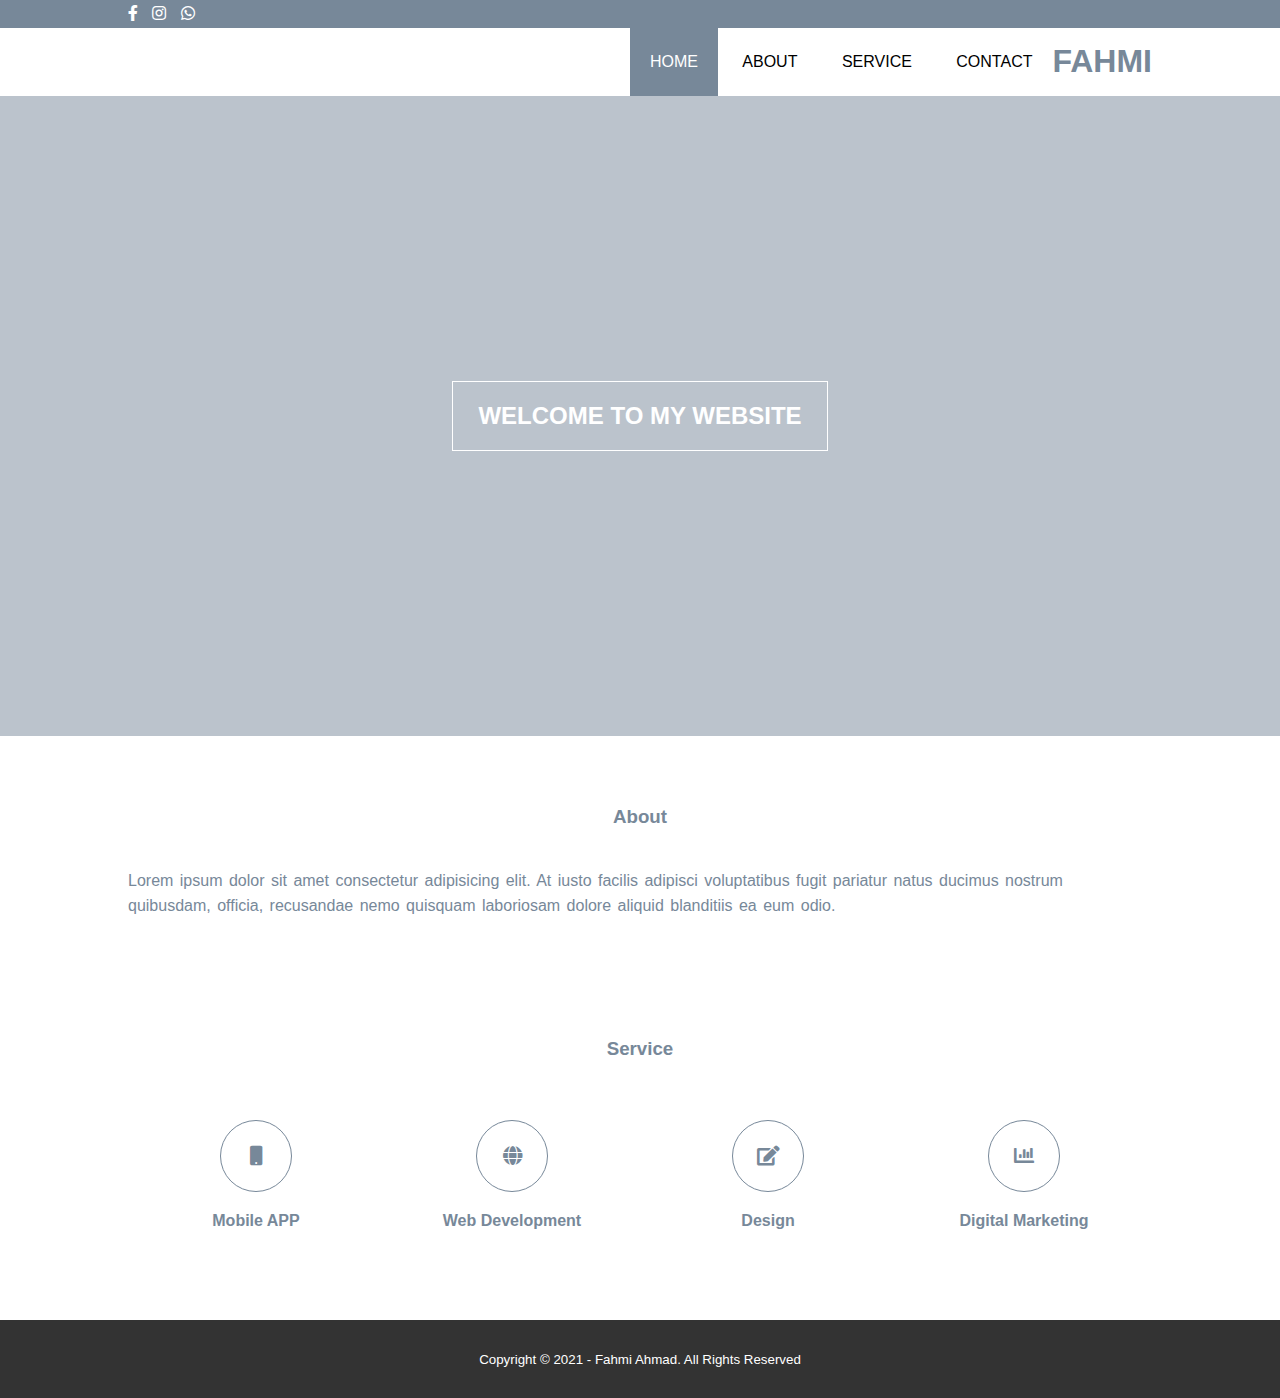
==== index.html @ 3cf20d75 "first commit" ====
<!DOCTYPE html>
<html lang="en">
<head>
    <meta charset="UTF-8">
    <meta http-equiv="X-UA-Compatible" content="IE=edge">
    <meta name="viewport" content="width=device-width, initial-scale=1.0">
    <link rel="stylesheet" type="text/css" href="style.css">
    <link rel="stylesheet" href="https://cdnjs.cloudflare.com/ajax/libs/font-awesome/5.15.3/css/all.min.css">
    <script src="https://code.jquery.com/jquery-3.6.0.min.js" integrity="sha256-/xUj+3OJU5yExlq6GSYGSHk7tPXikynS7ogEvDej/m4=" crossorigin="anonymous"></script>
    <title>Fahmi Ahmad</title>
</head>
<body>
    <!-- loader -->
    <div class="bg-loader">
        <div class="loader"></div>
    </div>
    <!-- header -->
    <div class="medsos">
        <div class="container">
            <ul>
                <li><a href="#"><i class="fab fa-facebook-f"></i></a></li>
                <li><a href="https://instagram.com/ahmd.fhmi_?utm_medium=copy_link"><i class="fab fa-instagram"></i></a></li>
                <li><a href="https://wa.me/6281386193223?text=Assalamu%27alaikum"><i class="fab fa-whatsapp"></i></a></li>
            </ul>
        </div>
    </div>
    <header>
        <div class="container">
            <h1><a href="index.html">FAHMI</a></h1>
            <ul>
                <li class="active"><a href="index.html">HOME</a></li>
                <li><a href="about.html">ABOUT</a></li>
                <li><a href="service.html">SERVICE</a></li>
                <li><a href="contact.html">CONTACT</a></li>
            </ul>
        </div>
    </header>
    <!-- banner -->
    <section class="banner">
        <h2>WELCOME TO MY WEBSITE</h2>
    </section>
    <!-- about -->
    <section class="about">
        <div class="container">
            <h3>About</h1>
            <p>Lorem ipsum dolor sit amet consectetur adipisicing elit. At iusto facilis adipisci voluptatibus fugit pariatur natus ducimus nostrum quibusdam, officia, recusandae nemo quisquam laboriosam dolore aliquid blanditiis ea eum odio.</p>
        </div>
    </section>
    
    <!-- service -->
    <section class="service">
        <div class="container">
            <h3>Service</h3>
            <div class="box">
                <div class="col-4">
                    <div class="icon"><i class="fas fa-mobile"></i></i></div>
                    <h4>Mobile APP</h4>
                </div>
                <div class="col-4">
                    <div class="icon"><i class="fas fa-globe"></i></i></div>
                    <h4>Web Development</h4>
                </div>
                <div class="col-4">
                    <div class="icon"><i class="fas fa-edit"></i></i></div>
                    <h4>Design</h4>
                </div>
                <div class="col-4">
                    <div class="icon"><i class="fas fa-chart-bar"></i></i></div>
                    <h4>Digital Marketing</h4>
                </div>
            </div>
        </div>
    </section>
    
    <!-- footer -->
    <footer>
        <div class="container">
            <small>Copyright &#169; 2021 - Fahmi Ahmad. All Rights Reserved</small>
        </div>
    </footer>

    <script type="text/javascript">
		$(document).ready(function(){
			$(".bg-loader").hide();
		})
	</script>
</body>
</html>
---- style.css ----
*{
    margin: 0;
    padding: 0;
    font-family: sans-serif;
}
a{
    color: inherit;
    text-decoration: none;
}
.medsos {
    padding:5px 0 ;
    background-color: #778899;
}
.medsos ul li {
    display: inline-block;
    color: #fff;
    margin-right: 10px;
}
.container {
    width: 80%;
    margin: 0 auto;
}
.container:after {
    content: '';
    display: block;
    clear: both;
}
header h1 {
    float: right;
    padding: 15px 0;
    color: #778899;
}
header ul {
    float: right;
}
header ul li {
    display: inline-block;
}
header ul li a {
    padding: 25px 20px;
    display: inline-block;
}
header ul li a:hover {
    background-color: #778899;
    color: #fff;
}
.active {
    background-color: #778899;
    color: #fff;
}
.banner {
    height: 60vh;
    background-image: url('../web/banner.jpg');
    background-size: cover;
    position: relative;
    display: flex;
    justify-content: center;
    align-items: center;
}
.banner:after {
    content: '';
    display: block;
    position: absolute;
    top: 0;
    left: 0;
    right: 0;
    bottom: 0;
    background-color: rgba(119, 136, 153, .5);
}
.banner h2 {
    color: #fff;
    z-index: 1;
    padding: 20px 25px;
    border: 1px solid #fff;
}
section {
    padding: 50px 0;
}
section h3 {
    text-align: center;
    padding: 20px 0;
    color: #778899;
    margin-bottom: 20px;
}
.about p {
   color: #778899;
   word-spacing: 2px;
   line-height: 25px; 
}
.box {
	color: #778899;
}
.box:after {
	content: '';
	display: block;
	clear: both;
}
.box .col-4 {
	width:25%;
	padding:20px;
	box-sizing: border-box;
	text-align: center;
	float: left;
}
.icon {
	width:70px;
	height:70px;
	border:1px solid;
	border-radius: 50%;
	text-align: center;
	line-height: 70px;
	font-size: 20px;
	margin:0 auto;
}
.box .col-4 h4 {
	margin:20px 0;
}
footer {
	padding:30px 0;
	background-color: #333;
	color: #fff;
	text-align: center;
}
.bg-loader {
	background-color: #eee;
	position: fixed;
	top: 0;
	left: 0;
	right: 0;
	bottom: 0;
	z-index: 9999;
	display: flex;
	justify-content: center;
	align-items: center;
}
.bg-loader .loader {
	width:100px;
	height: 100px;
	border:3px solid #fff;
	border-radius: 50%;
	border-top-color: #778899;
	border-right-color: #778899;
	border-bottom-color: #778899;
	animation: puterin .9s linear infinite;
}
.label {
	background-color: #778899;
	color: #fff;
}
@keyframes puterin {
    100%{
        transform: rotate(360deg);
    }
}
@media screen and (max-width: 768px){
	.container {
		width:90%;
	}
	header h1 {
		text-align: center;
		float: none;
	}
	header ul {
		text-align: center;
		float: none;
	}
	.box .col-4 {
		width:100%;
		float: none;
		margin-bottom: 20px;
	}
}
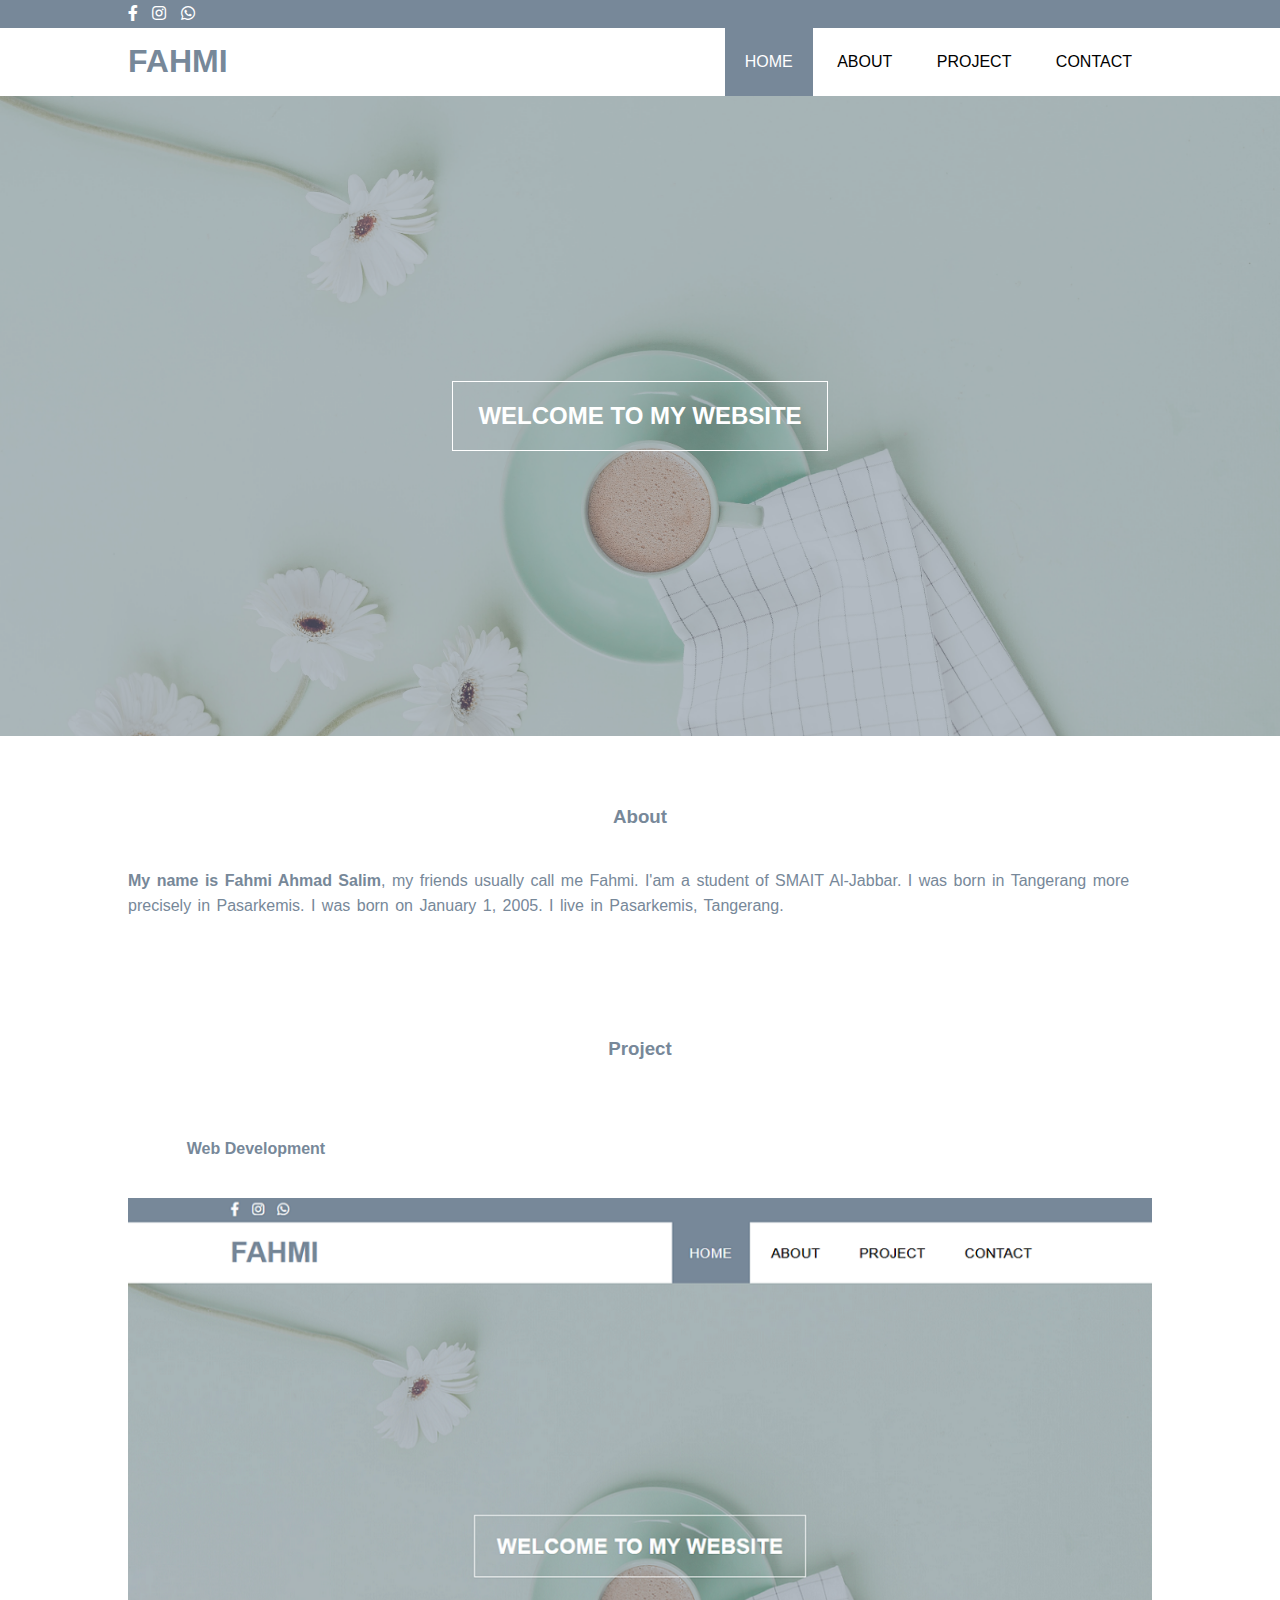
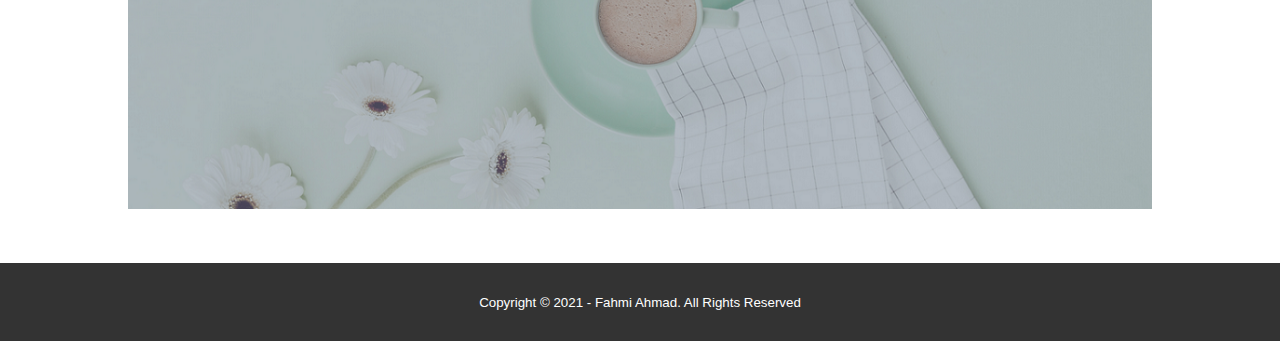
==== commit 5821ccd7: "Add files via upload" ====
--- a/index.html
+++ b/index.html
@@ -18,7 +18,7 @@
     <div class="medsos">
         <div class="container">
             <ul>
-                <li><a href="#"><i class="fab fa-facebook-f"></i></a></li>
+                <li><a href="https://facebook.com/fahmi.ahmad.3194524?ref=bookmarks"><i class="fab fa-facebook-f"></i></a></li>
                 <li><a href="https://instagram.com/ahmd.fhmi_?utm_medium=copy_link"><i class="fab fa-instagram"></i></a></li>
                 <li><a href="https://wa.me/6281386193223?text=Assalamu%27alaikum"><i class="fab fa-whatsapp"></i></a></li>
             </ul>
@@ -30,7 +30,7 @@
             <ul>
                 <li class="active"><a href="index.html">HOME</a></li>
                 <li><a href="about.html">ABOUT</a></li>
-                <li><a href="service.html">SERVICE</a></li>
+                <li><a href="project.html">PROJECT</a></li>
                 <li><a href="contact.html">CONTACT</a></li>
             </ul>
         </div>
@@ -43,31 +43,21 @@
     <section class="about">
         <div class="container">
             <h3>About</h1>
-            <p>Lorem ipsum dolor sit amet consectetur adipisicing elit. At iusto facilis adipisci voluptatibus fugit pariatur natus ducimus nostrum quibusdam, officia, recusandae nemo quisquam laboriosam dolore aliquid blanditiis ea eum odio.</p>
+            <p> <strong>My name is Fahmi Ahmad Salim</strong>, my friends usually call me Fahmi. I'am a student of SMAIT Al-Jabbar. I was born in Tangerang 
+                more precisely in Pasarkemis. I was born on January 1, 2005. I live in Pasarkemis, Tangerang.
+            </p>
         </div>
     </section>
     
-    <!-- service -->
-    <section class="service">
+    <!-- project -->
+    <section class="project">
         <div class="container">
-            <h3>Service</h3>
+            <h3>Project</h3>
             <div class="box">
                 <div class="col-4">
-                    <div class="icon"><i class="fas fa-mobile"></i></i></div>
-                    <h4>Mobile APP</h4>
-                </div>
-                <div class="col-4">
-                    <div class="icon"><i class="fas fa-globe"></i></i></div>
                     <h4>Web Development</h4>
                 </div>
-                <div class="col-4">
-                    <div class="icon"><i class="fas fa-edit"></i></i></div>
-                    <h4>Design</h4>
-                </div>
-                <div class="col-4">
-                    <div class="icon"><i class="fas fa-chart-bar"></i></i></div>
-                    <h4>Digital Marketing</h4>
-                </div>
+                <img src="web.png" width="100%">
             </div>
         </div>
     </section>
--- a/style.css
+++ b/style.css
@@ -1,172 +1,172 @@
-*{
-    margin: 0;
-    padding: 0;
-    font-family: sans-serif;
-}
-a{
-    color: inherit;
-    text-decoration: none;
-}
-.medsos {
-    padding:5px 0 ;
-    background-color: #778899;
-}
-.medsos ul li {
-    display: inline-block;
-    color: #fff;
-    margin-right: 10px;
-}
-.container {
-    width: 80%;
-    margin: 0 auto;
-}
-.container:after {
-    content: '';
-    display: block;
-    clear: both;
-}
-header h1 {
-    float: right;
-    padding: 15px 0;
-    color: #778899;
-}
-header ul {
-    float: right;
-}
-header ul li {
-    display: inline-block;
-}
-header ul li a {
-    padding: 25px 20px;
-    display: inline-block;
-}
-header ul li a:hover {
-    background-color: #778899;
-    color: #fff;
-}
-.active {
-    background-color: #778899;
-    color: #fff;
-}
-.banner {
-    height: 60vh;
-    background-image: url('../web/banner.jpg');
-    background-size: cover;
-    position: relative;
-    display: flex;
-    justify-content: center;
-    align-items: center;
-}
-.banner:after {
-    content: '';
-    display: block;
-    position: absolute;
-    top: 0;
-    left: 0;
-    right: 0;
-    bottom: 0;
-    background-color: rgba(119, 136, 153, .5);
-}
-.banner h2 {
-    color: #fff;
-    z-index: 1;
-    padding: 20px 25px;
-    border: 1px solid #fff;
-}
-section {
-    padding: 50px 0;
-}
-section h3 {
-    text-align: center;
-    padding: 20px 0;
-    color: #778899;
-    margin-bottom: 20px;
-}
-.about p {
-   color: #778899;
-   word-spacing: 2px;
-   line-height: 25px; 
-}
-.box {
-	color: #778899;
-}
-.box:after {
-	content: '';
-	display: block;
-	clear: both;
-}
-.box .col-4 {
-	width:25%;
-	padding:20px;
-	box-sizing: border-box;
-	text-align: center;
-	float: left;
-}
-.icon {
-	width:70px;
-	height:70px;
-	border:1px solid;
-	border-radius: 50%;
-	text-align: center;
-	line-height: 70px;
-	font-size: 20px;
-	margin:0 auto;
-}
-.box .col-4 h4 {
-	margin:20px 0;
-}
-footer {
-	padding:30px 0;
-	background-color: #333;
-	color: #fff;
-	text-align: center;
-}
-.bg-loader {
-	background-color: #eee;
-	position: fixed;
-	top: 0;
-	left: 0;
-	right: 0;
-	bottom: 0;
-	z-index: 9999;
-	display: flex;
-	justify-content: center;
-	align-items: center;
-}
-.bg-loader .loader {
-	width:100px;
-	height: 100px;
-	border:3px solid #fff;
-	border-radius: 50%;
-	border-top-color: #778899;
-	border-right-color: #778899;
-	border-bottom-color: #778899;
-	animation: puterin .9s linear infinite;
-}
-.label {
-	background-color: #778899;
-	color: #fff;
-}
-@keyframes puterin {
-    100%{
-        transform: rotate(360deg);
-    }
-}
-@media screen and (max-width: 768px){
-	.container {
-		width:90%;
-	}
-	header h1 {
-		text-align: center;
-		float: none;
-	}
-	header ul {
-		text-align: center;
-		float: none;
-	}
-	.box .col-4 {
-		width:100%;
-		float: none;
-		margin-bottom: 20px;
-	}
-}+*{
+    margin: 0;
+    padding: 0;
+    font-family: sans-serif;
+}
+a{
+    color: inherit;
+    text-decoration: none;
+}
+.medsos {
+    padding:5px 0 ;
+    background-color: #778899;
+}
+.medsos ul li {
+    display: inline-block;
+    color: #fff;
+    margin-right: 10px;
+}
+.container {
+    width: 80%;
+    margin: 0 auto;
+}
+.container:after {
+    content: '';
+    display: block;
+    clear: both;
+}
+header h1 {
+    float: left;
+    padding: 15px 0;
+    color: #778899;
+}
+header ul {
+    float: right;
+}
+header ul li {
+    display: inline-block;
+}
+header ul li a {
+    padding: 25px 20px;
+    display: inline-block;
+}
+header ul li a:hover {
+    background-color: #778899;
+    color: #fff;
+}
+.active {
+    background-color: #778899;
+    color: #fff;
+}
+.banner {
+    height: 60vh;
+    background-image: url('banner.jpg');
+    background-size: cover;
+    position: relative;
+    display: flex;
+    justify-content: center;
+    align-items: center;
+}
+.banner:after {
+    content: '';
+    display: block;
+    position: absolute;
+    top: 0;
+    left: 0;
+    right: 0;
+    bottom: 0;
+    background-color: rgba(119, 136, 153, .5);
+}
+.banner h2 {
+    color: #fff;
+    z-index: 1;
+    padding: 20px 25px;
+    border: 1px solid #fff;
+}
+section {
+    padding: 50px 0;
+}
+section h3 {
+    text-align: center;
+    padding: 20px 0;
+    color: #778899;
+    margin-bottom: 20px;
+}
+.about p {
+   color: #778899;
+   word-spacing: 2px;
+   line-height: 25px; 
+}
+.box {
+	color: #778899;
+}
+.box:after {
+	content: '';
+	display: block;
+	clear: both;
+}
+.box .col-4 {
+	width:25%;
+	padding:20px;
+	box-sizing: border-box;
+	text-align: center;
+	float: left;
+}
+.icon {
+	width:70px;
+	height:70px;
+	border:1px solid;
+	border-radius: 50%;
+	text-align: center;
+	line-height: 70px;
+	font-size: 20px;
+	margin:0 auto;
+}
+.box .col-4 h4 {
+	margin:20px 0;
+}
+footer {
+	padding:30px 0;
+	background-color: #333;
+	color: #fff;
+	text-align: center;
+}
+.bg-loader {
+	background-color: #eee;
+	position: fixed;
+	top: 0;
+	left: 0;
+	right: 0;
+	bottom: 0;
+	z-index: 9999;
+	display: flex;
+	justify-content: center;
+	align-items: center;
+}
+.bg-loader .loader {
+	width:100px;
+	height: 100px;
+	border:3px solid #fff;
+	border-radius: 50%;
+	border-top-color: #778899;
+	border-right-color: #778899;
+	border-bottom-color: #778899;
+	animation: puterin .9s linear infinite;
+}
+.label {
+	background-color: #778899;
+	color: #fff;
+}
+@keyframes puterin {
+    100%{
+        transform: rotate(360deg);
+    }
+}
+@media screen and (max-width: 768px){
+	.container {
+		width:90%;
+	}
+	header h1 {
+		text-align: center;
+		float: none;
+	}
+	header ul {
+		text-align: center;
+		float: none;
+	}
+	.box .col-4 {
+		width:100%;
+		float: none;
+		margin-bottom: 20px;
+	}
+}
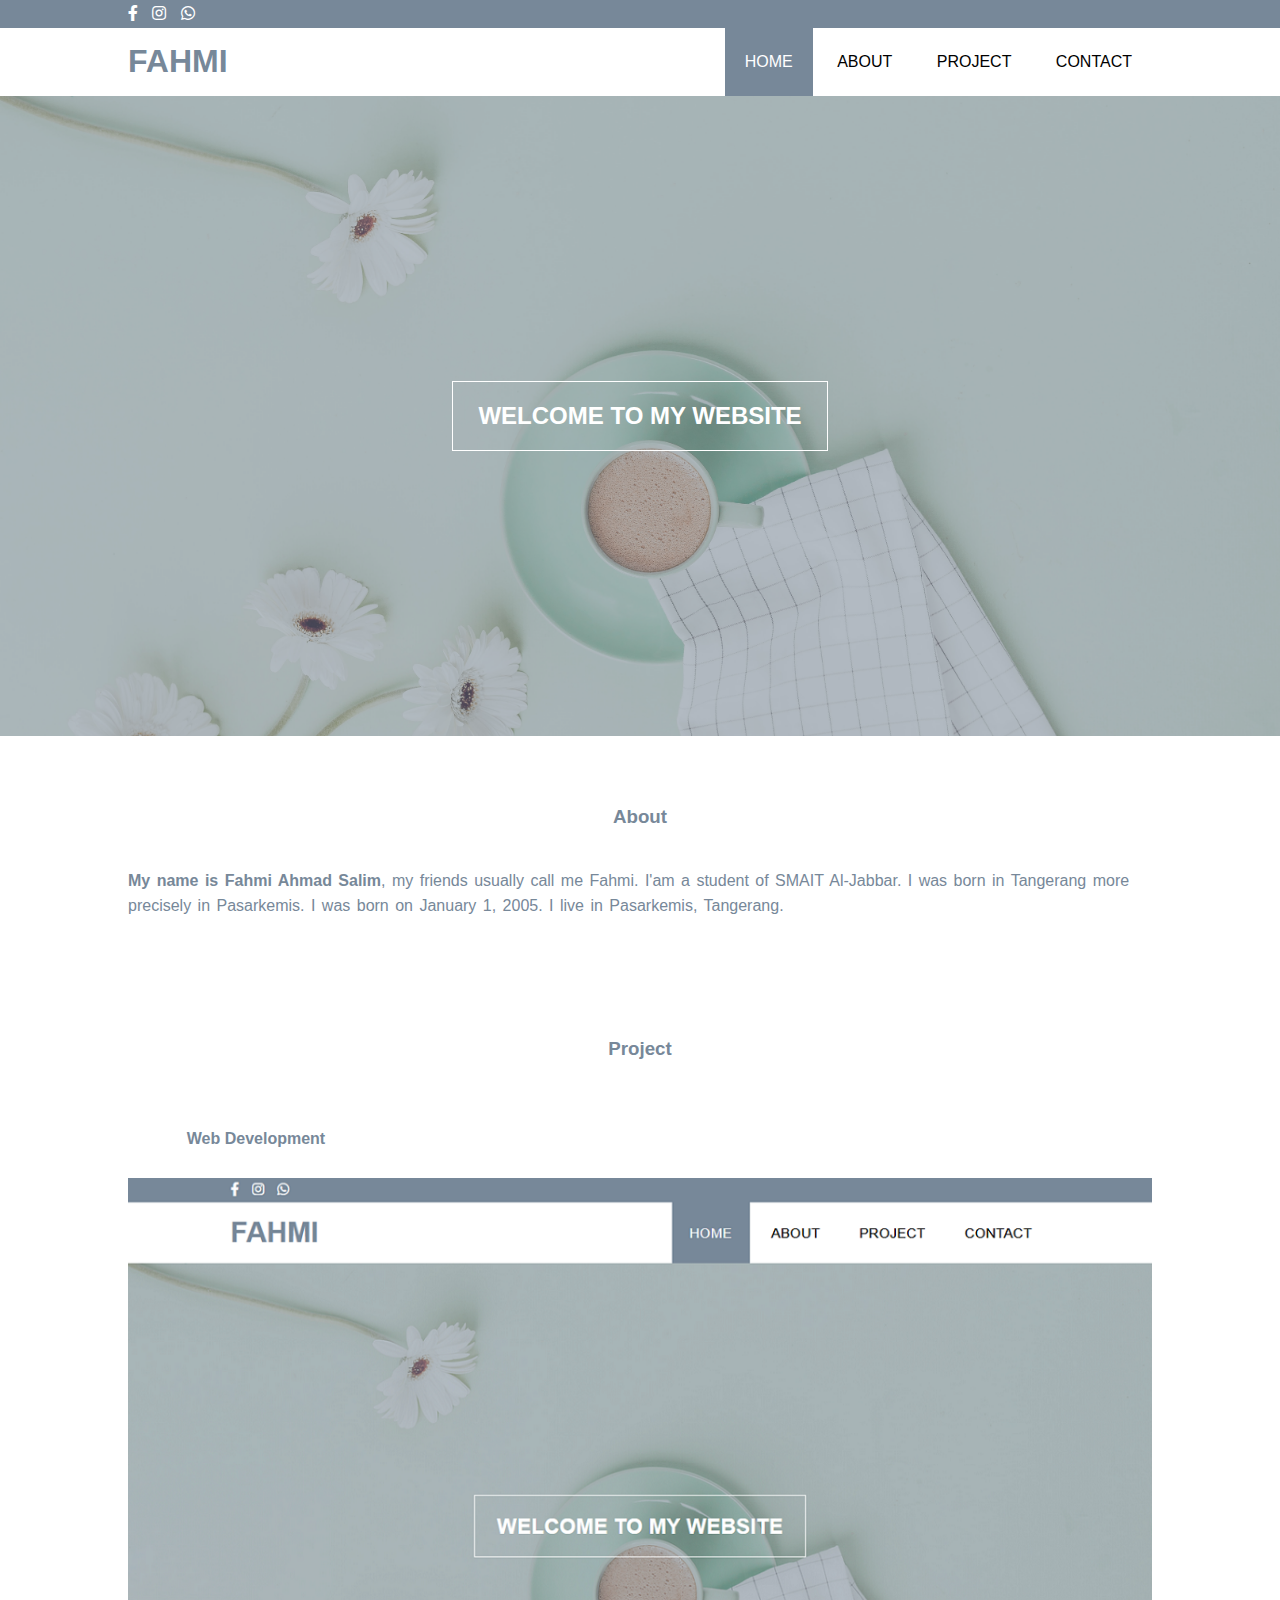
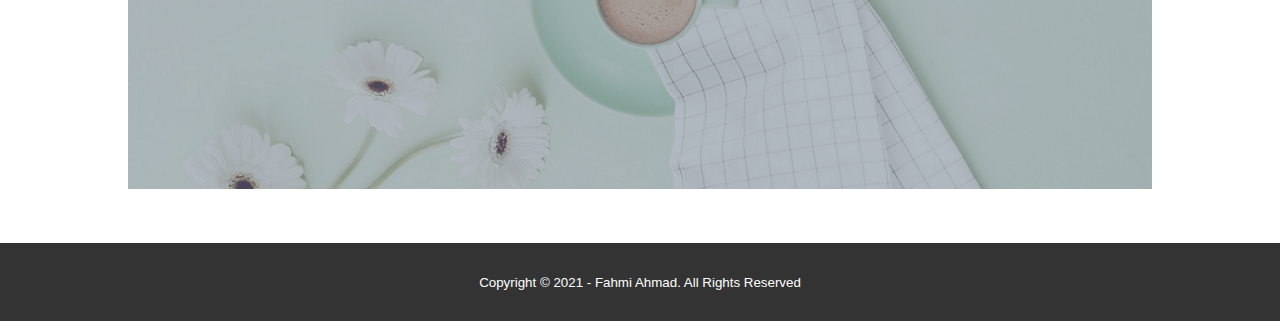
==== commit 9deb8cb6: "Update index.html" ====
--- a/index.html
+++ b/index.html
@@ -6,6 +6,7 @@
     <meta name="viewport" content="width=device-width, initial-scale=1.0">
     <link rel="stylesheet" type="text/css" href="style.css">
     <link rel="stylesheet" href="https://cdnjs.cloudflare.com/ajax/libs/font-awesome/5.15.3/css/all.min.css">
+    <link rel="stylesheet" type="text/css" href="animation.css">
     <script src="https://code.jquery.com/jquery-3.6.0.min.js" integrity="sha256-/xUj+3OJU5yExlq6GSYGSHk7tPXikynS7ogEvDej/m4=" crossorigin="anonymous"></script>
     <title>Fahmi Ahmad</title>
 </head>
@@ -75,4 +76,4 @@
 		})
 	</script>
 </body>
-</html>+</html>
--- a/style.css
+++ b/style.css
@@ -97,20 +97,10 @@
 }
 .box .col-4 {
 	width:25%;
-	padding:20px;
+	padding: 10px;
 	box-sizing: border-box;
 	text-align: center;
 	float: left;
-}
-.icon {
-	width:70px;
-	height:70px;
-	border:1px solid;
-	border-radius: 50%;
-	text-align: center;
-	line-height: 70px;
-	font-size: 20px;
-	margin:0 auto;
 }
 .box .col-4 h4 {
 	margin:20px 0;
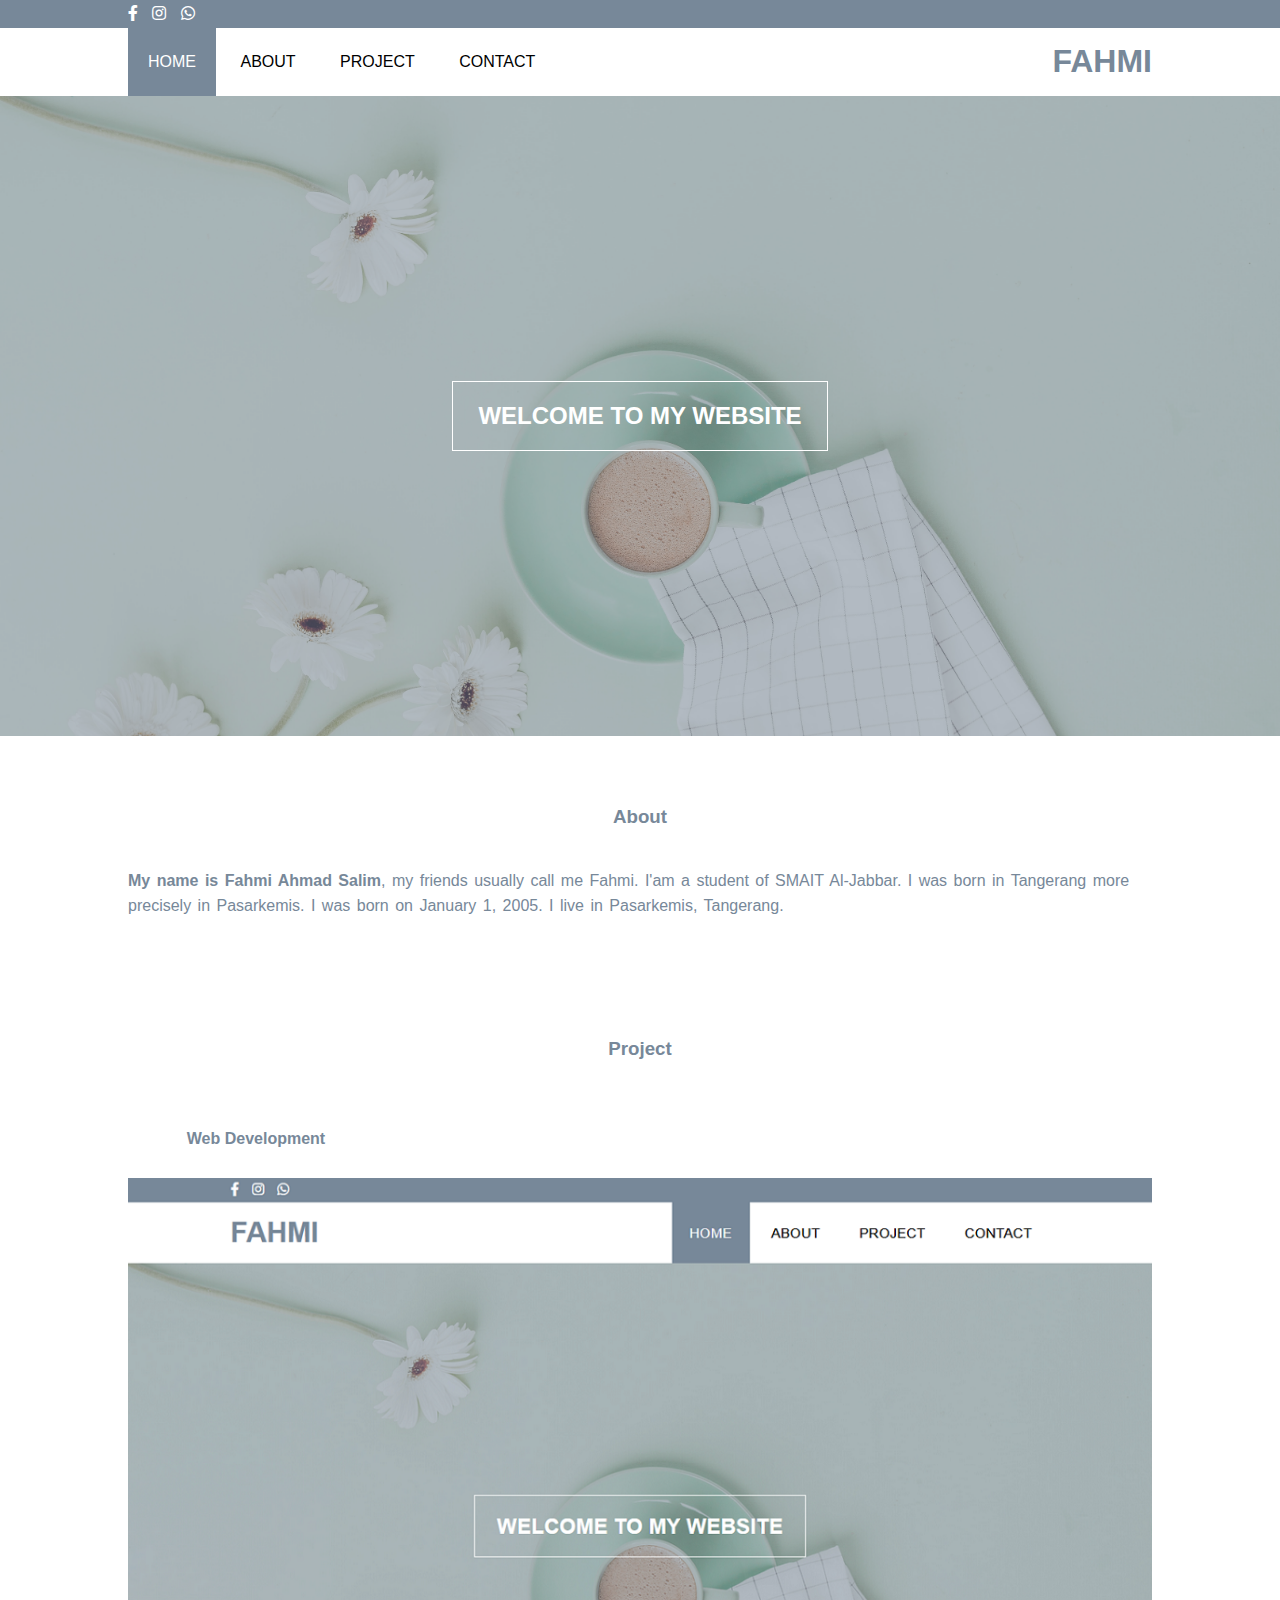
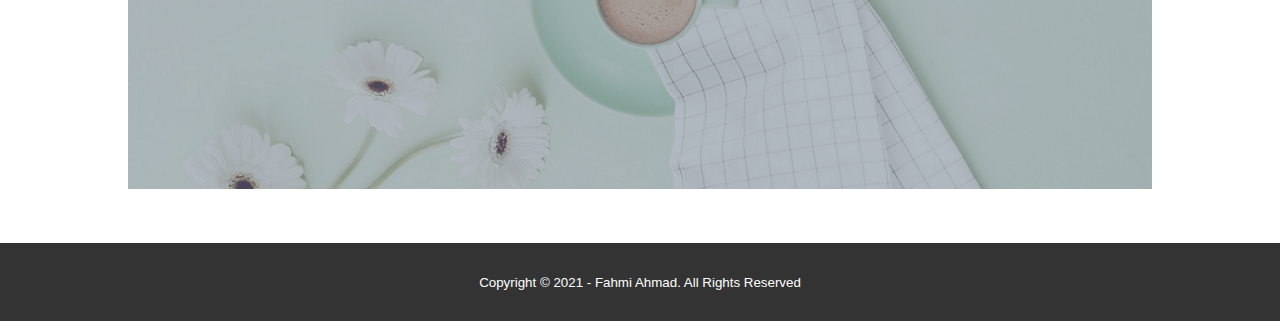
==== commit 27aac4da: "Add files via upload" ====
--- a/index.html
+++ b/index.html
@@ -5,8 +5,8 @@
     <meta http-equiv="X-UA-Compatible" content="IE=edge">
     <meta name="viewport" content="width=device-width, initial-scale=1.0">
     <link rel="stylesheet" type="text/css" href="style.css">
+    <link rel="stylesheet" type="text/css" href="animation.css">
     <link rel="stylesheet" href="https://cdnjs.cloudflare.com/ajax/libs/font-awesome/5.15.3/css/all.min.css">
-    <link rel="stylesheet" type="text/css" href="animation.css">
     <script src="https://code.jquery.com/jquery-3.6.0.min.js" integrity="sha256-/xUj+3OJU5yExlq6GSYGSHk7tPXikynS7ogEvDej/m4=" crossorigin="anonymous"></script>
     <title>Fahmi Ahmad</title>
 </head>
@@ -76,4 +76,4 @@
 		})
 	</script>
 </body>
-</html>
+</html>--- a/style.css
+++ b/style.css
@@ -3,6 +3,7 @@
     padding: 0;
     font-family: sans-serif;
 }
+
 a{
     color: inherit;
     text-decoration: none;
@@ -26,12 +27,12 @@
     clear: both;
 }
 header h1 {
-    float: left;
+    float: right;
     padding: 15px 0;
     color: #778899;
 }
-header ul {
-    float: right;
+header h1 a {
+    animation: tracking-in-expand 3s ;
 }
 header ul li {
     display: inline-block;
@@ -56,6 +57,7 @@
     display: flex;
     justify-content: center;
     align-items: center;
+    animation: kenburns-top 1.5s ease-out both;
 }
 .banner:after {
     content: '';
@@ -72,6 +74,7 @@
     z-index: 1;
     padding: 20px 25px;
     border: 1px solid #fff;
+    animation: scale-up-center 2s cubic-bezier(0.390, 0.575, 0.565, 1.000) both;
 }
 section {
     padding: 50px 0;
--- a/animation.css
+++ b/animation.css
@@ -0,0 +1,40 @@
+
+  @keyframes kenburns-top {
+    0% {
+      -webkit-transform: scale(0.5) translateY(0);
+              transform: scale(0.5) translateY(0);
+      -webkit-transform-origin: 50% 16%;
+              transform-origin: 50% 16%;
+    }
+    100% {
+      -webkit-transform: scale(1) translateY(-15px);
+              transform: scale(1) translateY(-15px);
+      -webkit-transform-origin: top;
+              transform-origin: top;
+    }
+  }
+  
+
+@keyframes tracking-in-expand {
+  0% {
+    letter-spacing: -0.5em;
+    opacity: 0;
+  }
+  40% {
+    opacity: 0.6;
+  }
+  100% {
+    opacity: 1;
+  }
+}
+@keyframes scale-up-center {
+    0% {
+      -webkit-transform: scale(0.5);
+              transform: scale(0.5);
+    }
+    100% {
+      -webkit-transform: scale(1);
+              transform: scale(1);
+    }
+  }
+  
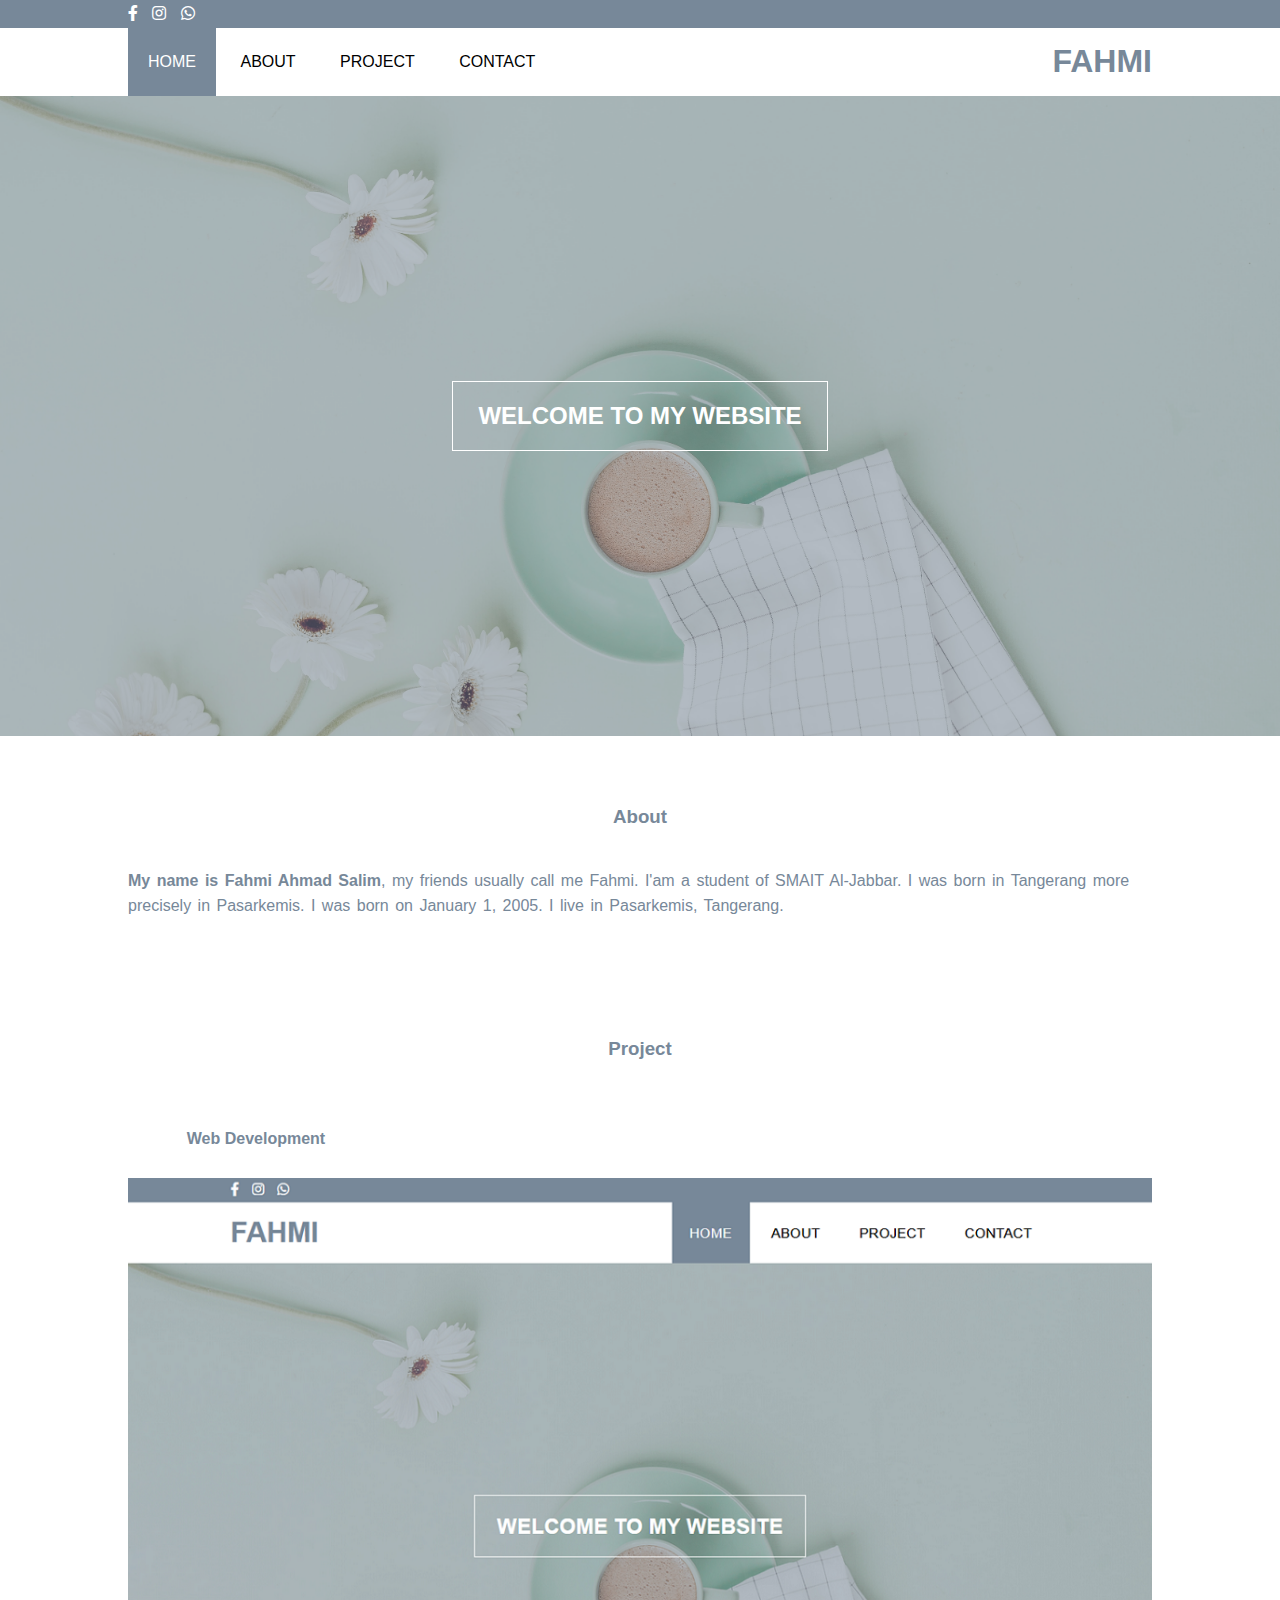
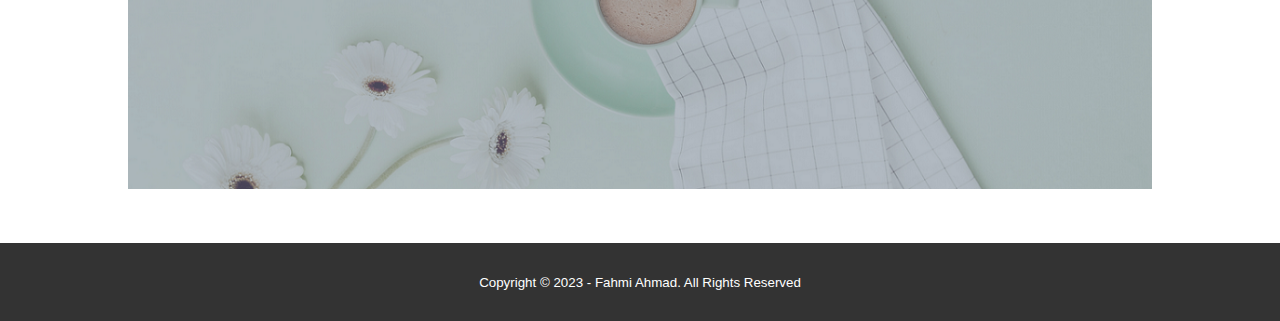
==== commit 3b6b19dc: "Update index.html" ====
--- a/index.html
+++ b/index.html
@@ -66,7 +66,7 @@
     <!-- footer -->
     <footer>
         <div class="container">
-            <small>Copyright &#169; 2021 - Fahmi Ahmad. All Rights Reserved</small>
+            <small>Copyright &#169; 2023 - Fahmi Ahmad. All Rights Reserved</small>
         </div>
     </footer>
 
@@ -76,4 +76,4 @@
 		})
 	</script>
 </body>
-</html>+</html>
